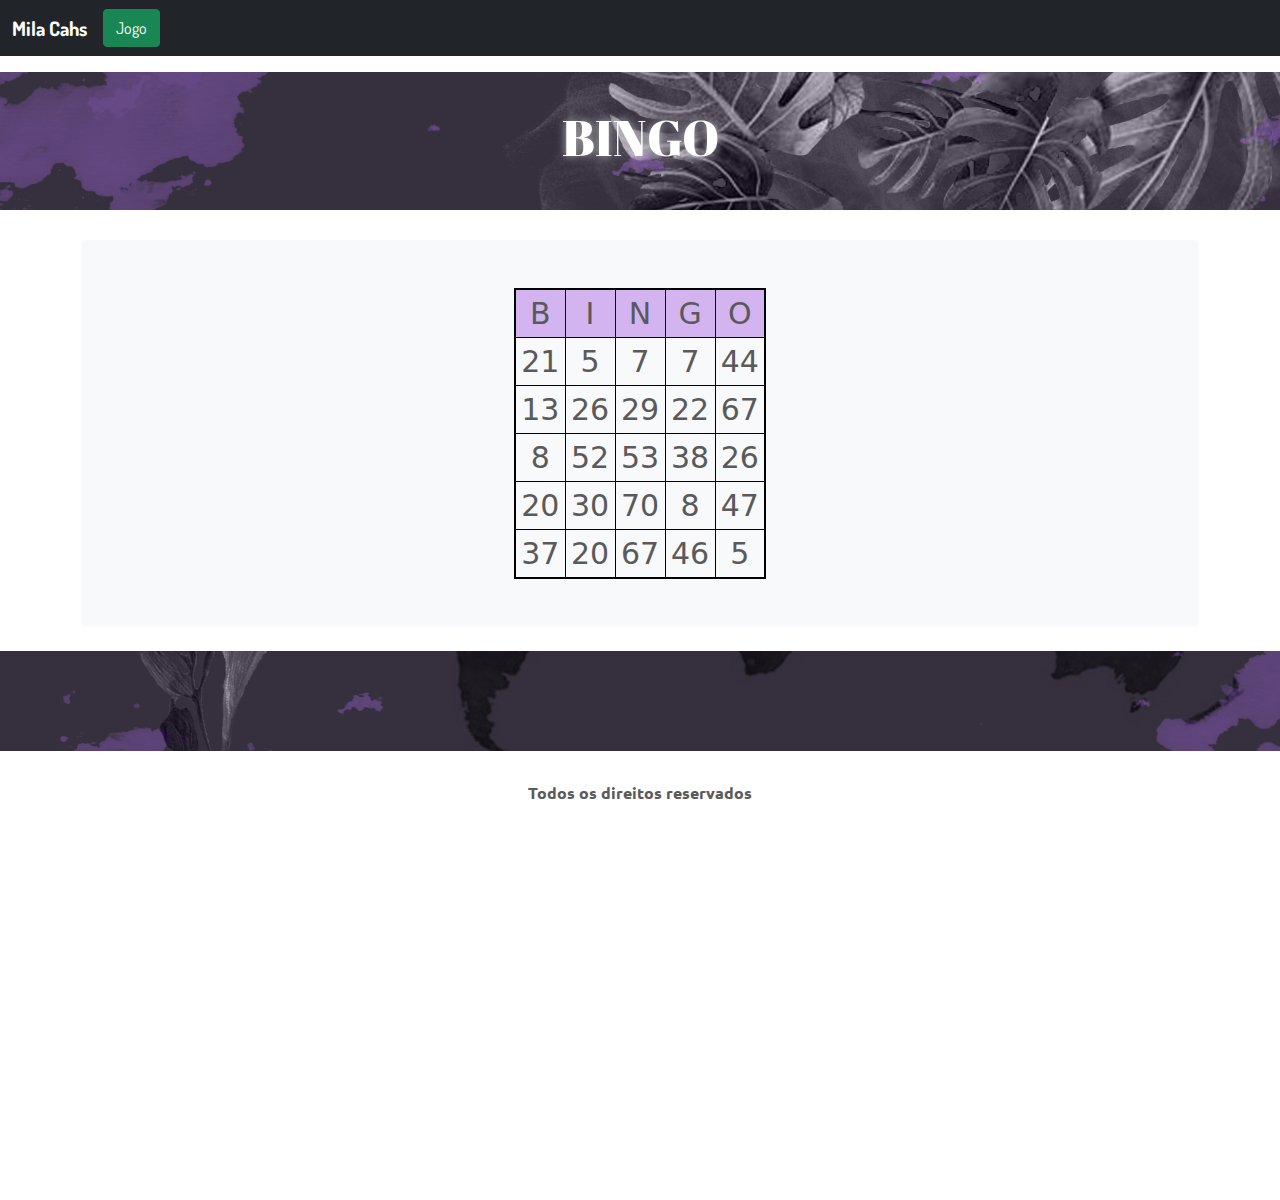
==== jogo.html @ 606aeeb4 "Feito" ====
<!DOCTYPE html>
<html>
  <head>
    <meta charset="utf-8">
    <title>Jogo</title>

    <!-- bootstrap core css -->
    <link href="bootstrap/css/bootstrap.css" rel="stylesheet">

    <!-- custom styles for this template -->
    <link href="navbar-top-fixed.css" rel="stylesheet">

    <!-- Custom styles for this template -->
    <link href="carousel.css" rel="stylesheet">

    <link href="custom.css" rel="stylesheet">

    <link href="CSS/bingo.css" rel="stylesheet">

    <!-- Fonte do Google -->
    <link rel="preconnect" href="https://fonts.googleapis.com">
      <link rel="preconnect" href="https://fonts.gstatic.com" crossorigin>
        <link href="https://fonts.googleapis.com/css2?family=Dosis:wght@200&family=Zen+Loop&display=swap" rel="stylesheet">
    
    <link rel="preconnect" href="https://fonts.googleapis.com">
      <link rel="preconnect" href="https://fonts.gstatic.com" crossorigin>
        <link href="https://fonts.googleapis.com/css2?family=Zen+Loop&display=swap" rel="stylesheet">

    <link rel="preconnect" href="https://fonts.googleapis.com">
      <link rel="preconnect" href="https://fonts.gstatic.com" crossorigin>
        <link href="https://fonts.googleapis.com/css2?family=Abril+Fatface&family=Dosis:wght@200&family=Ubuntu:wght@300&family=Zen+Loop&display=swap" rel="stylesheet">
  </head>

<body>
    <header>  
        <nav class="navbar navbar-expand-md navbar-dark fixed-top bg-dark">
        <div class="container-fluid">
            <a class="navbar-brand lead" href="index.html">Mila Cahs</a>
            <button class="navbar-toggler" type="button" data-bs-toggle="collapse" data-bs-target="#navbarCollapse" aria-controls="navbarCollapse" aria-expanded="false" aria-label="Toggle navigation">
            <span class="navbar-toggler-icon"></span>
            </button>
            <div class="collapse navbar-collapse" id="navbarCollapse">
            <ul class="navbar-nav me-auto mb-2 mb-md-0">
                <li class="nav-item lead">
                <a class="btn btn-success" class="nav-link active" href="jogo.html">Jogo</a>
                </li>                
            </ul>
            </div>
        </div>
        </nav>
    </header>

    <section class="module parallax" data-type="background" data-speed="10">
        <div class="parallax-container">
            <h1>BINGO</h1>
        </div>
    </section>

    <section>
        <main class="container">
            <div id="cabecalho"></div>
            <div class="bg-light p-5 rounded" id="cartela"></div>
        </main>   
    </section>


<div class="parallax"></div>

<div class="footer">
    <p>Todos os direitos reservados</p>
</div>

<script src="bootstrap/js/bootstrap.bundle.min.js"></script>

<script src="JS/bingo.js"></script>


  </body>
</html>
---- navbar-top-fixed.css ----
/* Show it is fixed to the top */
body {
  min-height: 75rem;
  padding-top: 4.5rem;
}
---- carousel.css ----
/* GLOBAL STYLES
-------------------------------------------------- */
/* Padding below the footer and lighter body text */

body {
  padding-top: 3rem;
  padding-bottom: 3rem;
  color: #5a5a5a;
}


/* CUSTOMIZE THE CAROUSEL
-------------------------------------------------- */

/* Carousel base class */
.carousel {
  margin-bottom: 4rem;
}
/* Since positioning the image, we need to help out the caption */
.carousel-caption {
  bottom: 3rem;
  z-index: 10;
}

/* Declare heights because of positioning of img element */
.carousel-item {
  height: 32rem;
}
.carousel-item > img {
  position: absolute;
  top: 0;
  left: 0;
  min-width: 100%;
  height: 32rem;
}


/* MARKETING CONTENT
-------------------------------------------------- */

/* Center align the text within the three columns below the carousel */
.marketing .col-lg-4 {
  margin-bottom: 1.5rem;
  text-align: center;
}
.marketing h2 {
  font-weight: 400;
}
/* rtl:begin:ignore */
.marketing .col-lg-4 p {
  margin-right: .75rem;
  margin-left: .75rem;
}
/* rtl:end:ignore */


/* Featurettes
------------------------- */

.featurette-divider {
  margin: 5rem 0; /* Space out the Bootstrap <hr> more */
}

/* Thin out the marketing headings */
.featurette-heading {
  font-weight: 300;
  line-height: 1;
  /* rtl:remove */
  letter-spacing: -.05rem;
}


/* RESPONSIVE CSS
-------------------------------------------------- */

@media (min-width: 40em) {
  /* Bump up size of carousel content */
  .carousel-caption p {
    margin-bottom: 1.25rem;
    font-size: 1.25rem;
    line-height: 1.4;
  }

  .featurette-heading {
    font-size: 50px;
  }
}

@media (min-width: 62em) {
  .featurette-heading {
    margin-top: 7rem;
  }
}
---- custom.css ----
.lead {
  font-family: 'Dosis', sans-serif;
  font-size: 20px;
  font-weight: bold;
}

.h1 {
  font-family: 'Abril Fatface', cursive;
}

.text {
  font-family: 'Ubuntu', sans-serif;
  font-weight: bold;
  color: rgb(72, 15, 163);
}

img {
  display: flex;
  justify-content: center;
  align-items: center;
  width: 15%;
  margin: 5px;
  float: right;
}

.perfilfoto {
  border-radius: 50%;  
}

.parallax-container {
  max-width: 960px;
  margin: 0 auto;
}

section.module.parallax {
  padding: 40px 0;
  background-position: 0 0;
}

section.module.parallax h1 {
  color: #ffffff;
  font-family: 'Abril Fatface', cursive;
  font-size: 50px;
  line-height: 1;
  font-weight: 500;
  text-align: center;
  text-transform: uppercase;
  text-shadow: 0 0 10px rgb(185, 184, 184);
}

section.module.parallax-1 {
  background-image: url("images/btn.png");
  background-position: 50% 0;
  background-repeat: repeat;
  background-attachment: fixed;
  background-size: cover;
  background-blend-mode: screen;
}

.login {
  font-family: 'Ubuntu', sans-serif;
  font-weight: bold;
  color: rgb(72, 15, 163);
}

.parallax {
  margin-top: 1.5rem;  
  background-image: url("images/w10.png"); 
  min-height: 100px;
  background-attachment: fixed;
  background-position: center;
  background-repeat: no-repeat;
  background-size: cover;
}

.footer {
  height: 100px;
  display: flex;
  align-items: center;
  justify-content: center;
  font-family: 'Ubuntu', sans-serif;
  font-weight: bold;
}
---- CSS/bingo.css ----
#cartela {
    margin-top: 30px;
    display: flex;
    align-items: center;
    justify-content: center;
}

#cartela table{
    border: 2px solid black;
}

#cartela thead{
    background-color: rgb(211, 180, 240);
}

#cartela table tr{
    font-size: 30px;
    margin: 10px;
}

#cartela table tr td{
    width: 50px;
    text-align: center;
    border: 1px solid black;    
}
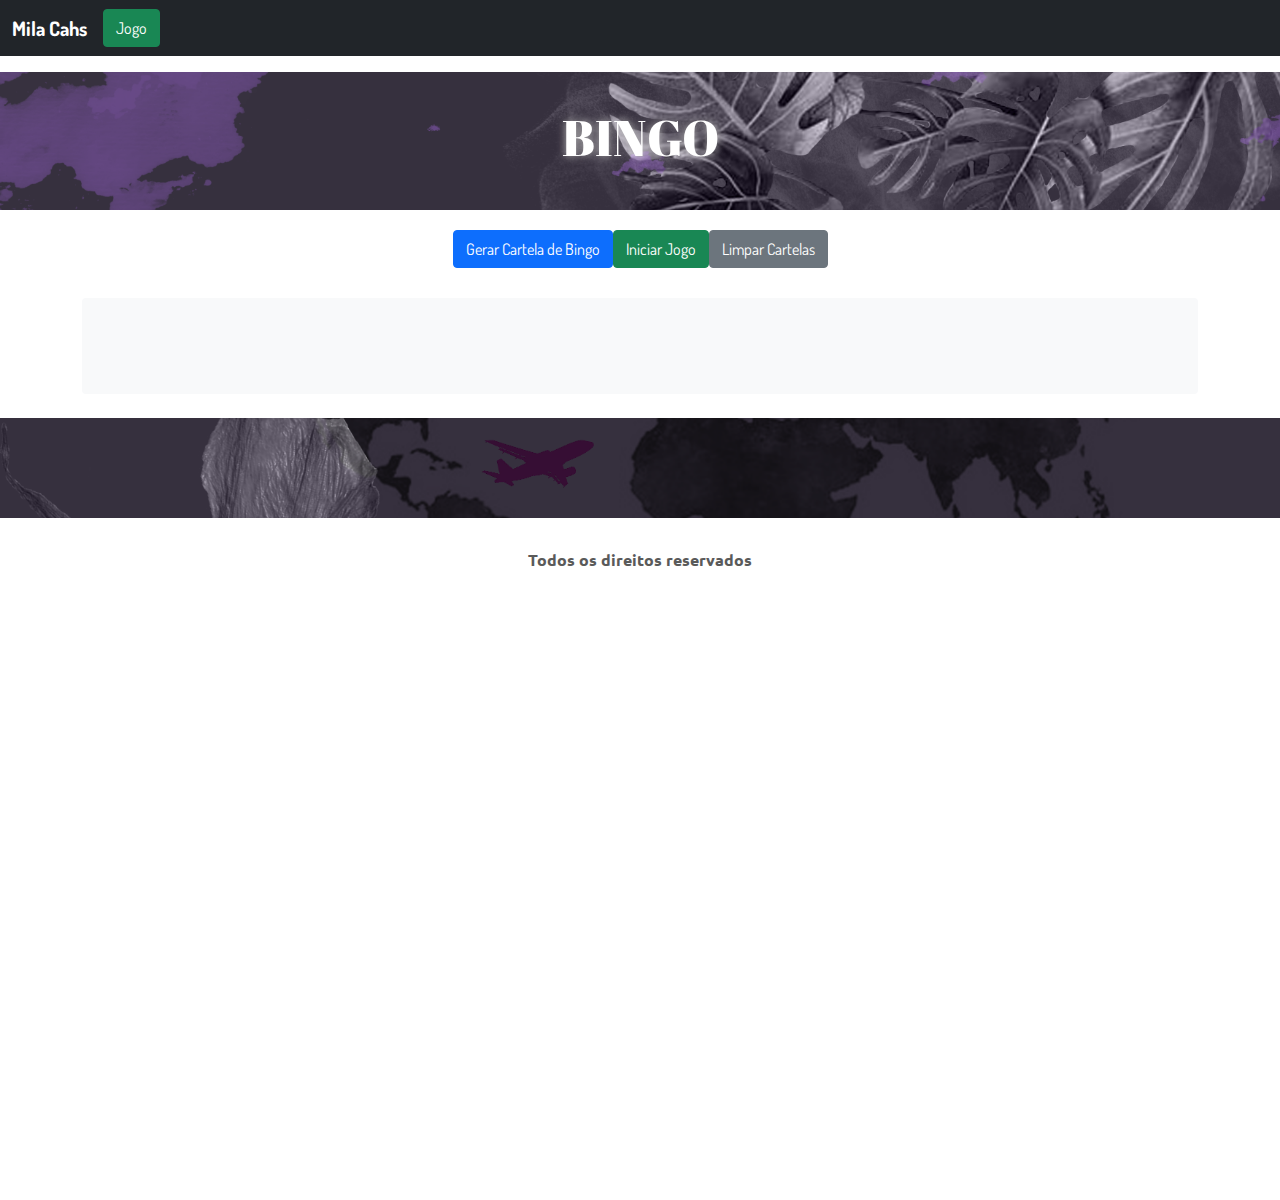
==== commit 88170597: "Feito" ====
--- a/jogo.html
+++ b/jogo.html
@@ -2,6 +2,8 @@
 <html>
   <head>
     <meta charset="utf-8">
+    <meta http-equiv="X-UA-Compatible" content="IE=edge">
+    <meta name="viewport" content="width=device-width, initial-scale=1.0">
     <title>Jogo</title>
 
     <!-- bootstrap core css -->
@@ -15,6 +17,7 @@
 
     <link href="custom.css" rel="stylesheet">
 
+    <!-- Custom styles for BINGO -->
     <link href="CSS/bingo.css" rel="stylesheet">
 
     <!-- Fonte do Google -->
@@ -58,7 +61,11 @@
 
     <section>
         <main class="container">
-            <div id="cabecalho"></div>
+            <div id="cabecalho">
+                <button type="button" class="btn btn-primary" onclick="gerarCartelaBingo()">Gerar Cartela de Bingo</button>
+                <button type="button" class="btn btn-success">Iniciar Jogo</button>
+                <button type="button" class="btn btn-secondary">Limpar Cartelas</button>
+            </div>
             <div class="bg-light p-5 rounded" id="cartela"></div>
         </main>   
     </section>
--- a/CSS/bingo.css
+++ b/CSS/bingo.css
@@ -24,3 +24,13 @@
     border: 1px solid black;    
 }
 
+#cabecalho {
+    margin: 20px;
+    font-family: 'Dosis', sans-serif;
+    font-size: 20px;    
+    font-weight: bold;
+    display: flex;
+    align-items: center;
+    justify-content: center;
+
+}
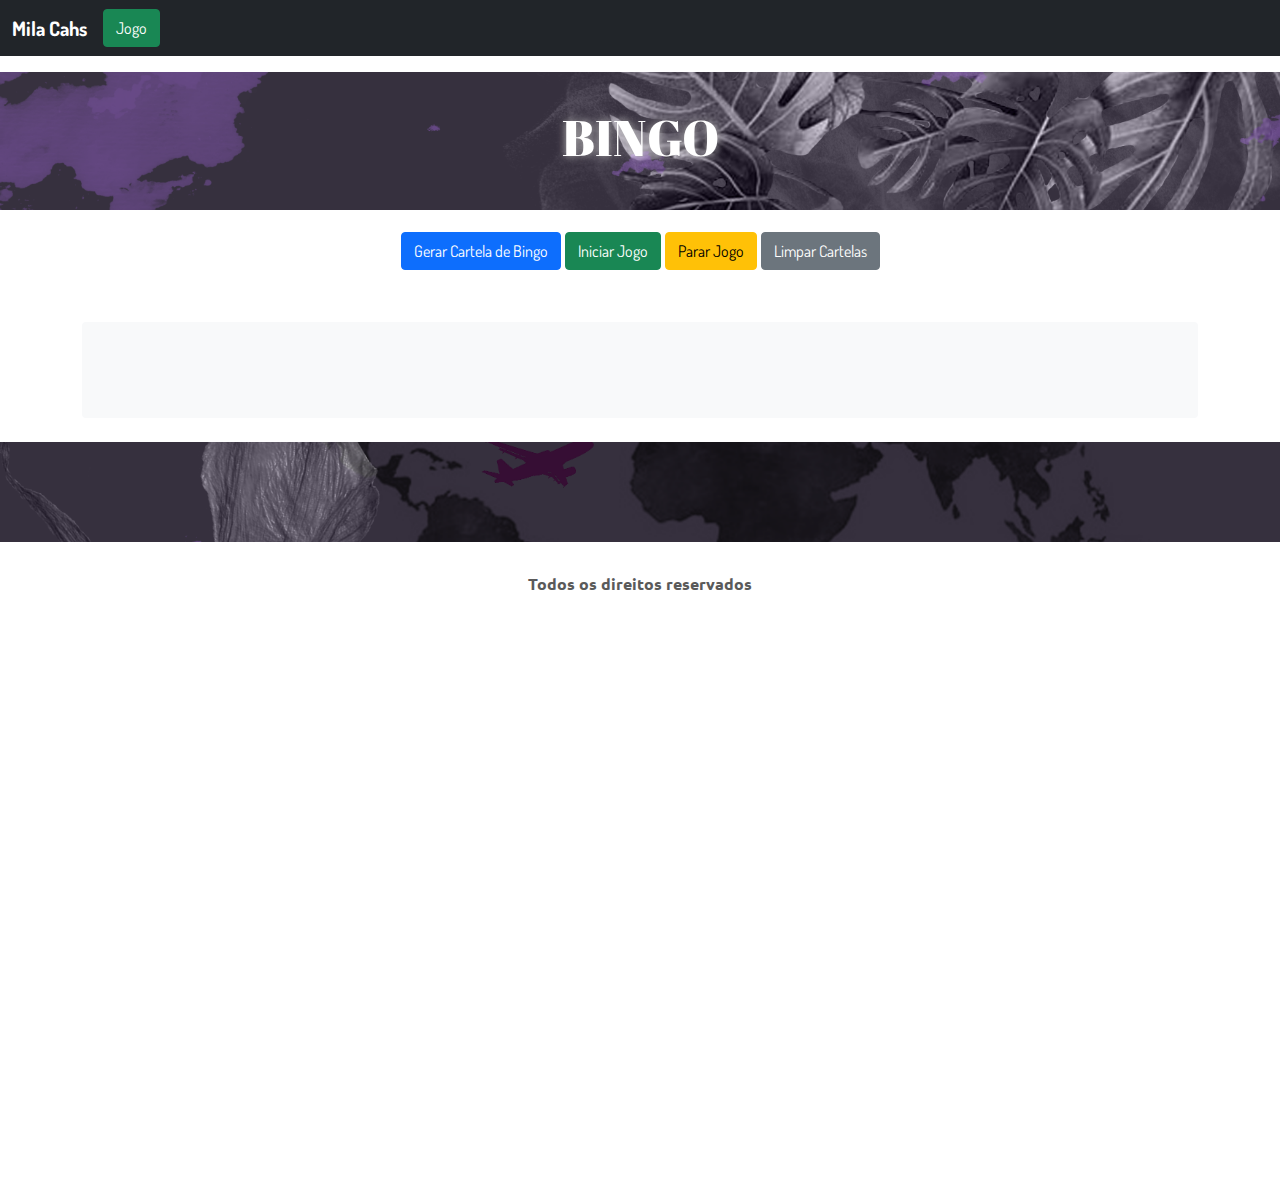
==== commit 10a86637: "Does" ====
--- a/jogo.html
+++ b/jogo.html
@@ -63,11 +63,16 @@
         <main class="container">
             <div id="cabecalho">
                 <button type="button" class="btn btn-primary" onclick="gerarCartelaBingo()">Gerar Cartela de Bingo</button>
-                <button type="button" class="btn btn-success">Iniciar Jogo</button>
-                <button type="button" class="btn btn-secondary">Limpar Cartelas</button>
+                <button type="button" class="btn btn-success" onclick="sorteio()">Iniciar Jogo</button>
+                <button type="button" class="btn btn-warning" onclick="pararJogo()">Parar Jogo</button>
+                <button type="button" class="btn btn-secondary" onclick="deletarCartelas()">Limpar Cartelas</button>
             </div>
+
+            <div id="sorteados"></div>
             <div class="bg-light p-5 rounded" id="cartela"></div>
-        </main>   
+
+            
+          </main>   
     </section>
 
 
--- a/custom.css
+++ b/custom.css
@@ -78,6 +78,7 @@
   display: flex;
   align-items: center;
   justify-content: center;
+  flex-wrap: wrap;
   font-family: 'Ubuntu', sans-serif;
   font-weight: bold;
 }
--- a/CSS/bingo.css
+++ b/CSS/bingo.css
@@ -3,10 +3,12 @@
     display: flex;
     align-items: center;
     justify-content: center;
+    
 }
 
 #cartela table{
     border: 2px solid black;
+    margin: 10px;
 }
 
 #cartela thead{
@@ -32,5 +34,28 @@
     display: flex;
     align-items: center;
     justify-content: center;
+}
 
+#cabecalho button{
+    margin: 2px;
 }
+
+#sorteados{
+    display: flex;
+    align-items: center;
+    justify-content: center;
+    flex-wrap: wrap;
+    max-width: 800px;
+}
+
+#sorteados span{
+    font-size: 30px;
+    background-color:rgb(58, 56, 69);
+    padding: 2px;
+    margin: 3px;
+    width: 40px;
+    height: 40px;
+    text-align: center;
+    border: 1px solid rgb(255, 251, 233);
+    border-radius: 50%;
+}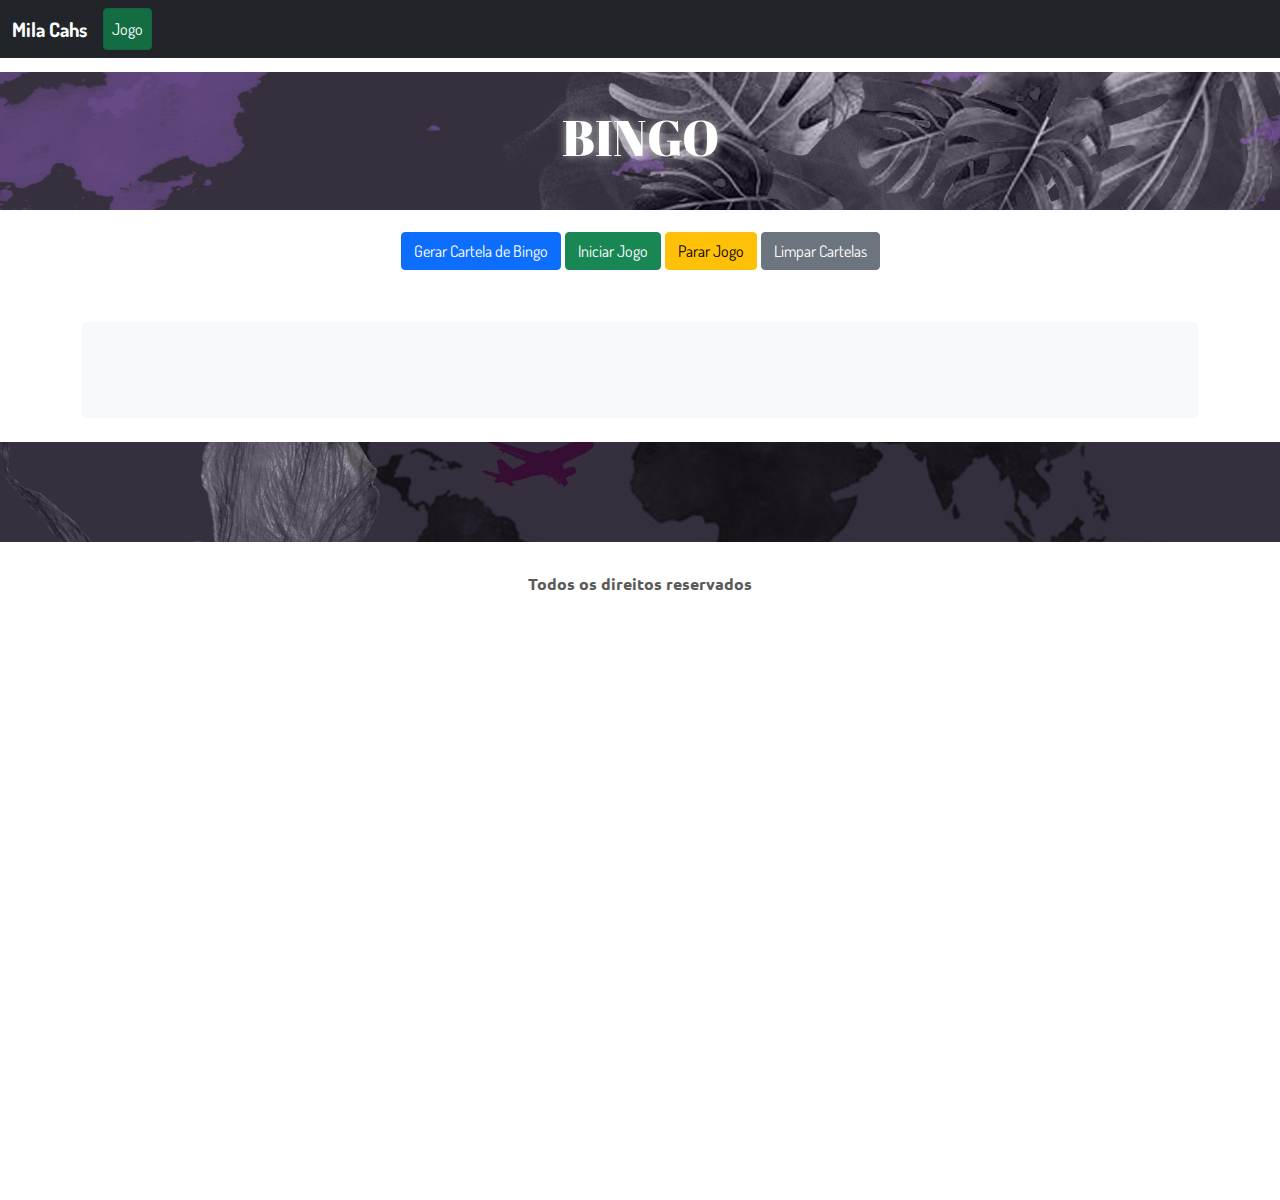
==== commit 230492ff: "DO" ====
--- a/jogo.html
+++ b/jogo.html
@@ -45,7 +45,7 @@
             <div class="collapse navbar-collapse" id="navbarCollapse">
             <ul class="navbar-nav me-auto mb-2 mb-md-0">
                 <li class="nav-item lead">
-                <a class="btn btn-success" class="nav-link active" href="jogo.html">Jogo</a>
+                <a class="btn btn-success nav-link active" href="jogo.html">Jogo</a>
                 </li>                
             </ul>
             </div>
